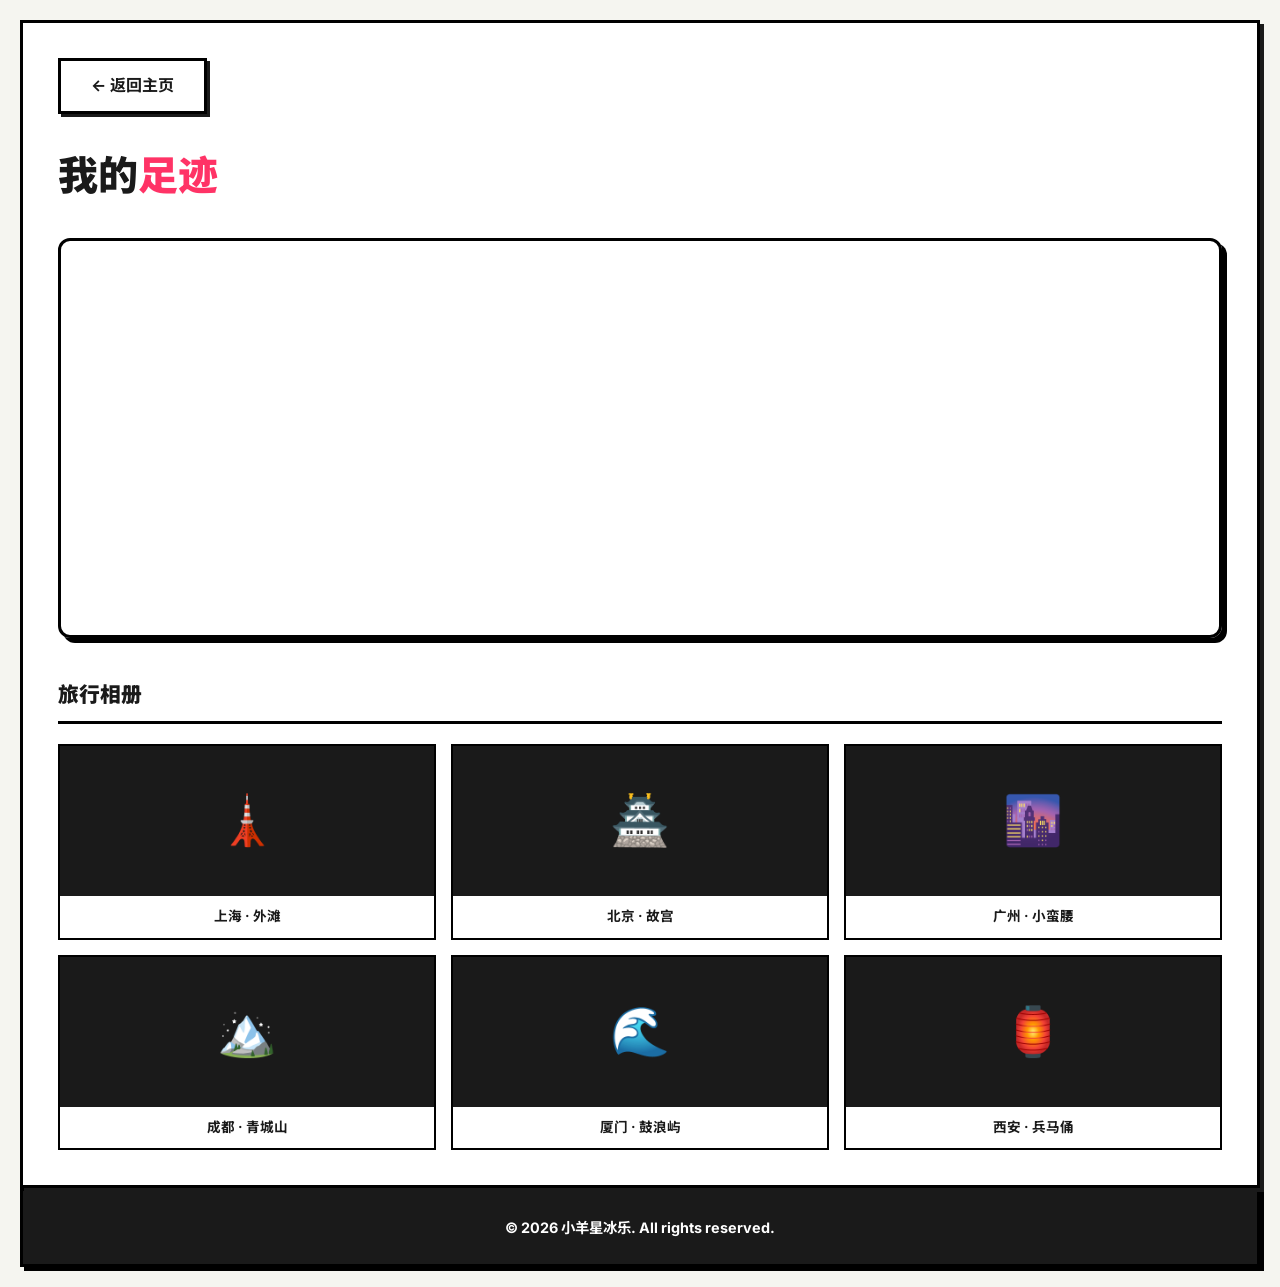
==== footprints.html @ 20132155 "Initial commit: 小羊星冰乐个人网站" ====
<!DOCTYPE html>
<html lang="zh-CN">
<head>
    <meta charset="UTF-8">
    <meta name="viewport" content="width=device-width, initial-scale=1.0">
    <title>我的足迹 - 小羊星冰乐</title>
    <link rel="preconnect" href="https://fonts.googleapis.com">
    <link rel="preconnect" href="https://fonts.gstatic.com" crossorigin>
    <link href="https://fonts.googleapis.com/css2?family=Inter:wght@400;700;900&family=Noto+Sans+SC:wght@400;700;900&display=swap" rel="stylesheet">
    <link rel="stylesheet" href="css/style.css">
</head>
<body>
    <div class="container">
        <div class="card footprints-card">
            <div class="back-link">
                <a href="index.html" class="btn btn-secondary">← 返回主页</a>
            </div>
            
            <h1 class="page-title">我的<span class="highlight">足迹</span></h1>
            
            <div class="map-container">
                <div style="border:3px solid #000; border-radius:12px; overflow:hidden; box-shadow:5px 5px 0 #000; height:400px; width:100%;">
                  <div id="amap-container" style="width:100%; height:100%;"></div>
                </div>
            </div>
            
            <script src="https://webapi.amap.com/maps?v=1.4.15&key=f1387d7959d15c09ace98d64531e30fb"></script>
            <script>
            var map = new AMap.Map('amap-container', {
              zoom: 4,
              center: [116.397428, 39.90923],
              mapStyle: 'amap://styles/lightblue',
              viewMode: '3D'
            });

            var starMarkers = [
              { lng: 116.4074, lat: 39.9042, city: "北京" },
              { lng: 113.2644, lat: 23.1291, city: "广州" },
              { lng: 118.7969, lat: 32.0603, city: "南京" },
              { lng: 117.2830, lat: 31.8612, city: "合肥" },
              { lng: 116.8344, lat: 32.9370, city: "淮南" }
            ];

            starMarkers.forEach(function(point) {
              var starIcon = new AMap.Icon({
                size: new AMap.Size(32, 32),
                image: 'https://cdn-icons-png.flaticon.com/512/1828/1828884.png',
                imageSize: new AMap.Size(32, 32)
              });

              var marker = new AMap.Marker({
                position: new AMap.LngLat(point.lng, point.lat),
                icon: starIcon,
                offset: new AMap.Pixel(-16, -16)
              });

              marker.setMap(map);
              marker.on('click', function() {
                var infoWindow = new AMap.InfoWindow({
                  content: `<h4 style="color:#333; margin:0;">${point.city}</h4>`,
                  offset: new AMap.Pixel(0, -30)
                });
                infoWindow.open(map, marker.getPosition());
              });
            });
            </script>
            
            <div class="photos-grid">
                <h3 class="section-title">旅行相册</h3>
                <div class="photos-container">
                    <div class="photo-item">
                        <div class="photo-placeholder">🗼</div>
                        <p class="photo-caption">上海 · 外滩</p>
                    </div>
                    <div class="photo-item">
                        <div class="photo-placeholder">🏯</div>
                        <p class="photo-caption">北京 · 故宫</p>
                    </div>
                    <div class="photo-item">
                        <div class="photo-placeholder">🌆</div>
                        <p class="photo-caption">广州 · 小蛮腰</p>
                    </div>
                    <div class="photo-item">
                        <div class="photo-placeholder">🏔️</div>
                        <p class="photo-caption">成都 · 青城山</p>
                    </div>
                    <div class="photo-item">
                        <div class="photo-placeholder">🌊</div>
                        <p class="photo-caption">厦门 · 鼓浪屿</p>
                    </div>
                    <div class="photo-item">
                        <div class="photo-placeholder">🏮</div>
                        <p class="photo-caption">西安 · 兵马俑</p>
                    </div>
                </div>
            </div>
        </div>
        
        <footer class="footer">
            <p>&copy; 2026 小羊星冰乐. All rights reserved.</p>
        </footer>
    </div>

    <script src="js/main.js"></script>
</body>
</html>
---- css/style.css ----
:root {
    --bg-color: #f5f5f0;
    --card-bg: #ffffff;
    --text-primary: #1a1a1a;
    --text-secondary: #333333;
    --border-color: #000000;
    --border-width: 3px;
    --shadow-offset: 4px;
    --pink: #FF3366;
    --blue: #0066FF;
    --yellow: #FFCC00;
    --green: #00CC66;
    --font-main: 'Inter', 'Noto Sans SC', sans-serif;
}

* {
    margin: 0;
    padding: 0;
    box-sizing: border-box;
}

body {
    font-family: var(--font-main);
    background-color: var(--bg-color);
    color: var(--text-primary);
    line-height: 1.6;
    min-height: 100vh;
}

.container {
    max-width: 1400px;
    margin: 0 auto;
    padding: 20px;
}

.header {
    background: var(--card-bg);
    border: var(--border-width) solid var(--border-color);
    box-shadow: var(--shadow-offset) var(--shadow-offset) 0 var(--text-primary);
    padding: 30px;
    margin-bottom: 30px;
    text-align: center;
}

.site-title {
    font-size: 3.5rem;
    font-weight: 900;
    letter-spacing: -2px;
    text-transform: uppercase;
}

.site-title .highlight {
    color: var(--pink);
}

.site-subtitle {
    font-size: 1.2rem;
    font-weight: 700;
    letter-spacing: 4px;
    color: var(--text-secondary);
    margin-top: 5px;
}

.main-grid {
    display: grid;
    grid-template-columns: 280px 1fr 280px;
    gap: 25px;
    margin-bottom: 30px;
}

.card {
    background: var(--card-bg);
    border: var(--border-width) solid var(--border-color);
    box-shadow: var(--shadow-offset) var(--shadow-offset) 0 var(--text-primary);
    padding: 25px;
    transition: transform 0.15s ease, box-shadow 0.15s ease;
}

.card:hover {
    transform: translate(-2px, -2px);
    box-shadow: 6px 6px 0 var(--text-primary);
}

.section-title {
    font-size: 1.3rem;
    font-weight: 900;
    text-transform: uppercase;
    margin-bottom: 20px;
    padding-bottom: 10px;
    border-bottom: var(--border-width) solid var(--border-color);
}

.profile-card {
    text-align: center;
}

.avatar-container {
    margin-bottom: 20px;
}

.avatar {
    width: 120px;
    height: 120px;
    margin: 0 auto;
    border: var(--border-width) solid var(--border-color);
    background: var(--card-bg);
    overflow: hidden;
}

.avatar-svg {
    width: 100%;
    height: 100%;
}

.avatar-img {
    width: 100%;
    height: 100%;
    object-fit: cover;
}

.profile-name {
    font-size: 1.4rem;
    font-weight: 900;
    text-transform: uppercase;
    margin-bottom: 15px;
}

.tags {
    display: flex;
    flex-wrap: wrap;
    gap: 8px;
    justify-content: center;
    margin-bottom: 20px;
}

.tag {
    padding: 5px 12px;
    font-size: 0.75rem;
    font-weight: 700;
    text-transform: uppercase;
    border: 2px solid var(--border-color);
}

.tag-pink {
    background: var(--pink);
    color: #ffffff;
}

.tag-blue {
    background: var(--blue);
    color: #ffffff;
}

.tag-yellow {
    background: var(--yellow);
    color: var(--text-primary);
}

.profile-bio {
    font-size: 0.9rem;
    color: var(--text-secondary);
    margin-bottom: 15px;
    line-height: 1.7;
    text-align: center;
}

.bio-name {
    font-size: 1.1rem;
    font-weight: 900;
    text-transform: uppercase;
    letter-spacing: 2px;
    color: var(--text-primary);
}

.typewriter-box {
    border: 2px solid var(--border-color);
    background: rgba(255, 255, 255, 0.3);
    padding: 15px 18px;
    margin-bottom: 15px;
    box-shadow: inset 0 0 0 1px rgba(0, 0, 0, 0.1);
}

.typewriter-line {
    display: flex;
    align-items: center;
    font-size: 0.9rem;
    font-weight: 700;
    min-height: 24px;
}

.typewriter-line:first-child {
    margin-bottom: 8px;
}

.typing-highlight {
    background: var(--yellow);
    color: var(--text-primary);
    padding: 2px 8px;
}

.typing-text {
    color: var(--text-primary);
    overflow: hidden;
    white-space: nowrap;
}

.typing-cursor {
    display: inline-block;
    width: 12px;
    height: 18px;
    background: var(--pink);
    margin-left: 4px;
    animation: blink 0.8s step-end infinite;
}

@keyframes blink {
    0%, 100% { opacity: 1; }
    50% { opacity: 0; }
}

.contact-links {
    display: flex;
    flex-direction: column;
    gap: 10px;
    margin-bottom: 20px;
}

.contact-link {
    display: flex;
    align-items: center;
    gap: 10px;
    padding: 10px 15px;
    background: var(--card-bg);
    border: 2px solid var(--border-color);
    text-decoration: none;
    color: var(--text-primary);
    font-weight: 700;
    font-size: 0.85rem;
    transition: all 0.15s ease;
}

.contact-link:hover {
    background: var(--text-primary);
    color: #ffffff;
    transform: translate(-2px, -2px);
    box-shadow: 3px 3px 0 var(--text-primary);
}

.contact-link:hover .contact-icon {
    background: var(--yellow);
    color: var(--text-primary);
}

.highlight-text {
    font-weight: 700;
    padding: 2px 6px;
    background: var(--yellow);
    color: var(--text-primary);
}

.btn {
    display: inline-block;
    padding: 12px 30px;
    font-size: 1rem;
    font-weight: 700;
    text-transform: uppercase;
    text-decoration: none;
    border: var(--border-width) solid var(--border-color);
    cursor: pointer;
    transition: all 0.15s ease;
}

.btn-primary {
    background: var(--pink);
    color: #ffffff;
    box-shadow: 3px 3px 0 var(--text-primary);
}

.btn-primary:hover {
    background: var(--text-primary);
    transform: translate(-2px, -2px);
    box-shadow: 5px 5px 0 var(--text-primary);
}

.intro-card {
    margin-bottom: 25px;
    padding: 35px;
}

.intro-greeting {
    font-size: 1.8rem;
    font-weight: 700;
    margin-bottom: 10px;
    color: var(--text-primary);
}

.intro-name {
    font-size: 3rem;
    font-weight: 900;
    background: linear-gradient(135deg, var(--blue), #9966FF);
    -webkit-background-clip: text;
    -webkit-text-fill-color: transparent;
    background-clip: text;
    display: block;
    margin-top: 5px;
}

.intro-title {
    font-size: 1.1rem;
    font-weight: 700;
    margin-bottom: 20px;
    color: var(--text-secondary);
    padding: 8px 12px;
    background: rgba(0, 102, 255, 0.1);
    display: inline-block;
    border: 2px solid var(--blue);
}

.intro-typewriter {
    display: flex;
    align-items: center;
    font-size: 1.1rem;
    font-weight: 700;
    margin-bottom: 20px;
    min-height: 32px;
}

.intro-highlight {
    background: var(--yellow);
    color: var(--text-primary);
    padding: 4px 10px;
    margin-right: 4px;
}

.intro-typing-text {
    color: var(--text-primary);
}

.footprints-link-card {
    margin-bottom: 25px;
}

.footprints-preview {
    margin-bottom: 20px;
}

.mini-map {
    width: 100%;
    margin-bottom: 15px;
}

.mini-map-svg {
    width: 100%;
    height: auto;
}

.footprints-desc {
    font-size: 0.9rem;
    color: var(--text-secondary);
    margin-bottom: 15px;
}

.footprints-card {
    padding: 35px;
}

.page-title {
    font-size: 2.5rem;
    font-weight: 900;
    text-transform: uppercase;
    margin-bottom: 30px;
}

.page-title .highlight {
    color: var(--pink);
}

.map-container {
    position: relative;
    margin-bottom: 40px;
}

.china-map-dark {
    padding: 15px;
    margin-bottom: 20px;
}

.map-svg-dark {
    width: 100%;
    height: auto;
    border-radius: 20px;
}

.map-star {
    cursor: pointer;
    transition: transform 0.2s ease;
}

.map-star:hover {
    transform: scale(1.3);
}

.map-marker {
    cursor: pointer;
}

.city-panel {
    background: var(--card-bg);
    border: var(--border-width) solid var(--border-color);
    box-shadow: var(--shadow-offset) var(--shadow-offset) 0 var(--text-primary);
    padding: 20px;
    margin-top: 20px;
}

.city-header {
    display: flex;
    justify-content: space-between;
    align-items: center;
    margin-bottom: 15px;
    padding-bottom: 10px;
    border-bottom: 2px solid var(--border-color);
}

.city-header h3 {
    font-size: 1.2rem;
    font-weight: 900;
    text-transform: uppercase;
}

.close-btn {
    width: 30px;
    height: 30px;
    background: var(--pink);
    color: #ffffff;
    border: 2px solid var(--border-color);
    font-size: 1.2rem;
    cursor: pointer;
    display: flex;
    align-items: center;
    justify-content: center;
    transition: all 0.15s ease;
}

.close-btn:hover {
    background: var(--text-primary);
    transform: translate(-2px, -2px);
}

.city-content {
    font-size: 1rem;
    color: var(--text-secondary);
}

.photos-grid {
    margin-top: 30px;
}

.photos-container {
    display: grid;
    grid-template-columns: repeat(3, 1fr);
    gap: 15px;
}

.photo-item {
    border: 2px solid var(--border-color);
    background: var(--card-bg);
    overflow: hidden;
    transition: all 0.15s ease;
}

.photo-item:hover {
    transform: translate(-3px, -3px);
    box-shadow: 6px 6px 0 var(--text-primary);
}

.photo-placeholder {
    height: 150px;
    display: flex;
    align-items: center;
    justify-content: center;
    font-size: 3rem;
    background: var(--text-primary);
}

.photo-caption {
    padding: 10px;
    font-size: 0.85rem;
    font-weight: 700;
    text-align: center;
}

.intro-motto {
    font-size: 1rem;
    line-height: 1.8;
    color: var(--text-secondary);
}

.intro-text {
    font-size: 1rem;
    line-height: 1.8;
    margin-bottom: 15px;
}

.intro-text:last-child {
    margin-bottom: 0;
}

.projects-card .section-title {
    margin-bottom: 25px;
}

.project-grid {
    display: grid;
    grid-template-columns: repeat(2, 1fr);
    gap: 20px;
}

.project-item {
    border: var(--border-width) solid var(--border-color);
    background: var(--card-bg);
    transition: transform 0.15s ease, box-shadow 0.15s ease;
}

.project-item:hover {
    transform: translate(-3px, -3px);
    box-shadow: 6px 6px 0 var(--text-primary);
}

.project-image {
    height: 120px;
    background: var(--text-primary);
    display: flex;
    align-items: center;
    justify-content: center;
    border-bottom: var(--border-width) solid var(--border-color);
}

.project-placeholder {
    font-size: 2rem;
    font-weight: 900;
    color: #ffffff;
}

.project-title {
    font-size: 1rem;
    font-weight: 700;
    padding: 15px 15px 5px;
}

.project-desc {
    font-size: 0.85rem;
    color: var(--text-secondary);
    padding: 5px 15px 15px;
}

.stats-card {
    margin-bottom: 25px;
}

.stat-item {
    display: flex;
    align-items: baseline;
    gap: 10px;
    margin-bottom: 20px;
    padding: 15px;
    background: var(--text-primary);
    border: var(--border-width) solid var(--border-color);
}

.stat-item:last-child {
    margin-bottom: 0;
}

.stat-number {
    font-size: 2.5rem;
    font-weight: 900;
    color: var(--yellow);
}

.stat-label {
    font-size: 0.85rem;
    font-weight: 700;
    color: #ffffff;
    text-transform: uppercase;
}

.skills-card {
    margin-bottom: 25px;
}

.skills-grid {
    display: flex;
    flex-wrap: wrap;
    gap: 10px;
}

.skill-item {
    padding: 8px 15px;
    font-size: 0.85rem;
    font-weight: 700;
    background: var(--card-bg);
    border: 2px solid var(--border-color);
    transition: all 0.15s ease;
    cursor: default;
}

.skill-item:hover {
    background: var(--blue);
    color: #ffffff;
    transform: translate(-2px, -2px);
    box-shadow: 3px 3px 0 var(--text-primary);
}

.contact-card {
    margin-bottom: 25px;
}

.contact-list {
    display: flex;
    flex-direction: column;
    gap: 12px;
}

.contact-item {
    display: flex;
    align-items: center;
    gap: 12px;
    padding: 12px 15px;
    background: var(--card-bg);
    border: 2px solid var(--border-color);
    text-decoration: none;
    color: var(--text-primary);
    font-weight: 700;
    font-size: 0.9rem;
    transition: all 0.15s ease;
}

.contact-item:hover {
    background: var(--text-primary);
    color: #ffffff;
    transform: translate(-2px, -2px);
    box-shadow: 3px 3px 0 var(--text-primary);
}

.contact-icon {
    width: 35px;
    height: 35px;
    display: flex;
    align-items: center;
    justify-content: center;
    background: var(--pink);
    color: #ffffff;
    font-weight: 900;
    font-size: 0.75rem;
    border: 2px solid var(--border-color);
}

.contact-item:hover .contact-icon {
    background: var(--yellow);
    color: var(--text-primary);
}

.footer {
    background: var(--text-primary);
    color: #ffffff;
    text-align: center;
    padding: 25px;
    border: var(--border-width) solid var(--border-color);
    box-shadow: var(--shadow-offset) var(--shadow-offset) 0 var(--border-color);
}

.footer p {
    font-weight: 700;
    font-size: 0.9rem;
}

.contact-page {
    max-width: 600px;
    padding: 40px 20px;
}

.contact-form-card {
    padding: 40px;
}

.back-link {
    margin-bottom: 30px;
}

.btn-secondary {
    background: var(--card-bg);
    color: var(--text-primary);
    box-shadow: 3px 3px 0 var(--text-primary);
}

.btn-secondary:hover {
    background: var(--text-secondary);
    color: #ffffff;
    transform: translate(-2px, -2px);
    box-shadow: 5px 5px 0 var(--text-primary);
}

.btn-full {
    width: 100%;
    margin-top: 20px;
}

.contact-title {
    font-size: 2.5rem;
    font-weight: 900;
    text-transform: uppercase;
    margin-bottom: 20px;
}

.contact-title .highlight {
    color: var(--pink);
}

.contact-intro {
    font-size: 1.1rem;
    line-height: 1.8;
    margin-bottom: 30px;
    color: var(--text-secondary);
}

.contact-form {
    display: flex;
    flex-direction: column;
    gap: 20px;
}

.form-group {
    display: flex;
    flex-direction: column;
    gap: 8px;
}

.form-group label {
    font-weight: 700;
    font-size: 0.9rem;
    text-transform: uppercase;
}

.form-group input,
.form-group textarea {
    padding: 15px;
    border: var(--border-width) solid var(--border-color);
    background: var(--card-bg);
    font-family: var(--font-main);
    font-size: 1rem;
    transition: all 0.15s ease;
}

.form-group input:focus,
.form-group textarea:focus {
    outline: none;
    box-shadow: 3px 3px 0 var(--text-primary);
    transform: translate(-2px, -2px);
}

.contact-info {
    margin-top: 30px;
    padding-top: 30px;
    border-top: var(--border-width) solid var(--border-color);
}

.info-list {
    display: flex;
    flex-direction: column;
    gap: 15px;
}

.info-item {
    display: flex;
    align-items: center;
    gap: 12px;
    font-weight: 700;
}

.info-item a {
    color: var(--text-primary);
    text-decoration: none;
    border-bottom: 2px solid var(--pink);
}

.blog-links {
    display: flex;
    flex-direction: column;
    gap: 12px;
}

.blog-link-item {
    display: flex;
    align-items: center;
    gap: 12px;
    padding: 12px 15px;
    background: var(--card-bg);
    border: 2px solid var(--border-color);
    text-decoration: none;
    color: var(--text-primary);
    font-weight: 700;
    font-size: 0.9rem;
    transition: all 0.15s ease;
    box-shadow: 3px 3px 0 var(--text-primary);
}

.blog-link-item:hover {
    transform: translate(-2px, -2px);
    box-shadow: 5px 5px 0 var(--text-primary);
    background: var(--text-primary);
    color: #ffffff;
}

.blog-link-icon {
    font-size: 1.3rem;
}

.info-item a:hover {
    color: var(--pink);
}

.info-icon {
    width: 35px;
    height: 35px;
    display: flex;
    align-items: center;
    justify-content: center;
    background: var(--pink);
    color: #ffffff;
    font-weight: 900;
    font-size: 0.75rem;
    border: 2px solid var(--border-color);
}

@media (max-width: 768px) {
    .main-grid {
        grid-template-columns: 250px 1fr 250px;
        gap: 20px;
    }
}

@media (max-width: 992px) {
    .main-grid {
        grid-template-columns: 1fr 1fr;
    }

    .left-column {
        grid-column: 1 / -1;
    }

    .profile-card {
        max-width: 400px;
        margin: 0 auto;
    }
}

@media (max-width: 768px) {
    .container {
        padding: 15px;
    }

    .site-title {
        font-size: 2.5rem;
    }

    .main-grid {
        grid-template-columns: 1fr;
        gap: 20px;
    }

    .profile-card {
        max-width: 100%;
    }

    .project-grid {
        grid-template-columns: 1fr;
    }

    .header {
        padding: 20px;
    }
}

@media (max-width: 480px) {
    .site-title {
        font-size: 2rem;
    }

    .site-subtitle {
        font-size: 0.9rem;
        letter-spacing: 2px;
    }

    .stat-number {
        font-size: 2rem;
    }
}
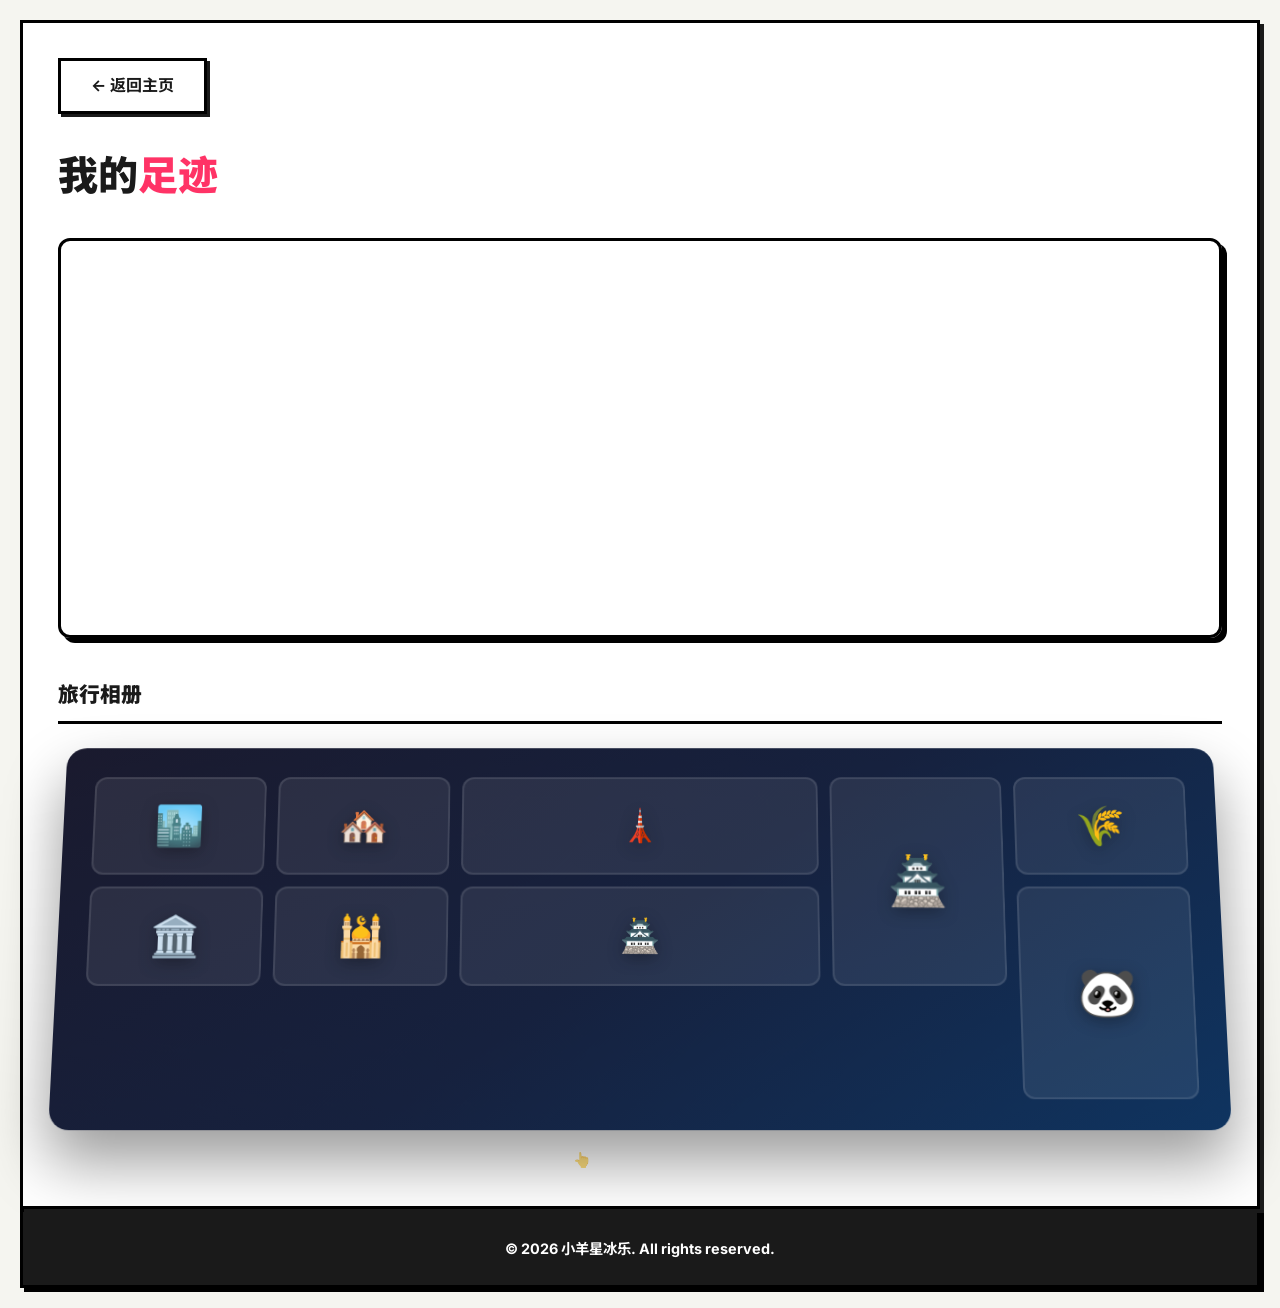
==== commit c2f9d8e2: "更新项目展示模块：添加滚动堆叠动画、项目图片" ====
--- a/footprints.html
+++ b/footprints.html
@@ -34,11 +34,13 @@
             });
 
             var starMarkers = [
-              { lng: 116.4074, lat: 39.9042, city: "北京" },
-              { lng: 113.2644, lat: 23.1291, city: "广州" },
-              { lng: 118.7969, lat: 32.0603, city: "南京" },
-              { lng: 117.2830, lat: 31.8612, city: "合肥" },
-              { lng: 116.8344, lat: 32.9370, city: "淮南" }
+                { lng: 117.2830, lat: 31.8612, city: "合肥" },
+                { lng: 116.8344, lat: 32.9370, city: "淮南" },
+                { lng: 115.8155, lat: 32.8015, city: "阜阳" },
+                { lng: 121.4737, lat: 31.2304, city: "上海" },
+                { lng: 120.1936, lat: 30.2741, city: "浙江" },
+                { lng: 118.7969, lat: 32.0603, city: "南京" },
+                { lng: 108.9480, lat: 34.2619, city: "陕西" }
             ];
 
             starMarkers.forEach(function(point) {
@@ -65,32 +67,123 @@
             });
             </script>
             
-            <div class="photos-grid">
+            <div class="gallery-wall">
                 <h3 class="section-title">旅行相册</h3>
-                <div class="photos-container">
-                    <div class="photo-item">
-                        <div class="photo-placeholder">🗼</div>
-                        <p class="photo-caption">上海 · 外滩</p>
+                <div class="perspective-container">
+                    <div class="gallery-grid">
+                        <div class="gallery-card" data-city="合肥" data-label="安徽 · 省会" data-emoji="🏙️">
+                            <div class="card-inner">
+                                <div class="card-face card-front">
+                                    <span class="emoji-icon">🏙️</span>
+                                </div>
+                                <div class="card-face card-back">
+                                    <span class="card-city">合肥</span>
+                                    <span class="card-label">安徽 · 省会</span>
+                                </div>
+                            </div>
+                        </div>
+                        <div class="gallery-card small" data-city="淮南" data-label="安理校园" data-emoji="🏘️">
+                            <div class="card-inner">
+                                <div class="card-face card-front">
+                                    <span class="emoji-icon">🏘️</span>
+                                </div>
+                                <div class="card-face card-back">
+                                    <span class="card-city">淮南</span>
+                                    <span class="card-label">安理校园</span>
+                                </div>
+                            </div>
+                        </div>
+                        <div class="gallery-card wide" data-city="上海" data-label="外滩夜景" data-emoji="🗼">
+                            <div class="card-inner">
+                                <div class="card-face card-front">
+                                    <span class="emoji-icon">🗼</span>
+                                </div>
+                                <div class="card-face card-back">
+                                    <span class="card-city">上海</span>
+                                    <span class="card-label">外滩夜景</span>
+                                </div>
+                            </div>
+                        </div>
+                        <div class="gallery-card tall" data-city="杭州" data-label="西湖美景" data-emoji="🏯">
+                            <div class="card-inner">
+                                <div class="card-face card-front">
+                                    <span class="emoji-icon">🏯</span>
+                                </div>
+                                <div class="card-face card-back">
+                                    <span class="card-city">杭州</span>
+                                    <span class="card-label">西湖美景</span>
+                                </div>
+                            </div>
+                        </div>
+                        <div class="gallery-card" data-city="阜阳" data-label="安徽 · 故乡" data-emoji="🌾">
+                            <div class="card-inner">
+                                <div class="card-face card-front">
+                                    <span class="emoji-icon">🌾</span>
+                                </div>
+                                <div class="card-face card-back">
+                                    <span class="card-city">阜阳</span>
+                                    <span class="card-label">安徽 · 故乡</span>
+                                </div>
+                            </div>
+                        </div>
+                        <div class="gallery-card small" data-city="南京" data-label="中山陵园" data-emoji="🏛️">
+                            <div class="card-inner">
+                                <div class="card-face card-front">
+                                    <span class="emoji-icon">🏛️</span>
+                                </div>
+                                <div class="card-face card-back">
+                                    <span class="card-city">南京</span>
+                                    <span class="card-label">中山陵园</span>
+                                </div>
+                            </div>
+                        </div>
+                        <div class="gallery-card" data-city="西安" data-label="兵马俑" data-emoji="🕌">
+                            <div class="card-inner">
+                                <div class="card-face card-front">
+                                    <span class="emoji-icon">🕌</span>
+                                </div>
+                                <div class="card-face card-back">
+                                    <span class="card-city">西安</span>
+                                    <span class="card-label">兵马俑</span>
+                                </div>
+                            </div>
+                        </div>
+                        <div class="gallery-card wide" data-city="北京" data-label="故宫" data-emoji="🏯">
+                            <div class="card-inner">
+                                <div class="card-face card-front">
+                                    <span class="emoji-icon">🏯</span>
+                                </div>
+                                <div class="card-face card-back">
+                                    <span class="card-city">北京</span>
+                                    <span class="card-label">故宫</span>
+                                </div>
+                            </div>
+                        </div>
+                        <div class="gallery-card tall" data-city="成都" data-label="大熊猫基地" data-emoji="🐼">
+                            <div class="card-inner">
+                                <div class="card-face card-front">
+                                    <span class="emoji-icon">🐼</span>
+                                </div>
+                                <div class="card-face card-back">
+                                    <span class="card-city">成都</span>
+                                    <span class="card-label">大熊猫基地</span>
+                                </div>
+                            </div>
+                        </div>
                     </div>
-                    <div class="photo-item">
-                        <div class="photo-placeholder">🏯</div>
-                        <p class="photo-caption">北京 · 故宫</p>
+                    <div class="gallery-hint">
+                        <span>👆 点击图片查看详情</span>
                     </div>
-                    <div class="photo-item">
-                        <div class="photo-placeholder">🌆</div>
-                        <p class="photo-caption">广州 · 小蛮腰</p>
-                    </div>
-                    <div class="photo-item">
-                        <div class="photo-placeholder">🏔️</div>
-                        <p class="photo-caption">成都 · 青城山</p>
-                    </div>
-                    <div class="photo-item">
-                        <div class="photo-placeholder">🌊</div>
-                        <p class="photo-caption">厦门 · 鼓浪屿</p>
-                    </div>
-                    <div class="photo-item">
-                        <div class="photo-placeholder">🏮</div>
-                        <p class="photo-caption">西安 · 兵马俑</p>
+                </div>
+                
+                <div class="modal-overlay" id="modal">
+                    <div class="modal-content">
+                        <span class="modal-close">&times;</span>
+                        <div class="modal-emoji"></div>
+                        <div class="modal-info">
+                            <h2 class="modal-city"></h2>
+                            <p class="modal-label"></p>
+                        </div>
                     </div>
                 </div>
             </div>
--- a/css/style.css
+++ b/css/style.css
@@ -213,9 +213,217 @@
     animation: blink 0.8s step-end infinite;
 }
 
+.social-links {
+    margin-bottom: 20px;
+}
+
+.social-list {
+    display: flex;
+    justify-content: center;
+    align-items: center;
+    list-style: none;
+    padding: 0;
+    margin: 0;
+}
+
+.social-list .icon-content {
+    margin: 0 5px;
+    position: relative;
+    padding: 0.25rem;
+}
+
+.social-list .icon-content .tooltip {
+    position: absolute;
+    bottom: 100%;
+    left: 50%;
+    transform: translateX(-50%) translateY(10px);
+    color: #fff;
+    padding: 6px 10px;
+    border-radius: 5px;
+    opacity: 0;
+    visibility: hidden;
+    font-size: 12px;
+    transition: all 0.3s ease;
+    white-space: nowrap;
+    z-index: 100;
+}
+
+.social-list .icon-content:hover .tooltip {
+    opacity: 1;
+    visibility: visible;
+    transform: translateX(-50%) translateY(0);
+}
+
+.social-list .icon-content a {
+    position: relative;
+    overflow: hidden;
+    display: flex;
+    justify-content: center;
+    align-items: center;
+    width: 50px;
+    height: 50px;
+    border-radius: 50%;
+    color: #4d4d4d;
+    background-color: #fff;
+    transition: all 0.3s ease-in-out;
+}
+
+.social-list .icon-content a:hover {
+    box-shadow: 3px 2px 45px 0px rgb(0 0 0 / 12%);
+}
+
+.social-list .icon-content a svg {
+    position: relative;
+    z-index: 1;
+    width: 30px;
+    height: 30px;
+}
+
+.social-list .icon-content a:hover {
+    color: white;
+}
+
+.social-list .icon-content a .filled {
+    position: absolute;
+    top: auto;
+    bottom: 0;
+    left: 0;
+    width: 100%;
+    height: 0;
+    background-color: #000;
+    transition: all 0.3s ease-in-out;
+}
+
+.social-list .icon-content a:hover .filled {
+    height: 100%;
+}
+
+.social-list .icon-content a[data-social="email"] .filled,
+.social-list .icon-content a[data-social="email"] ~ .tooltip {
+    background-color: #0066FF;
+}
+
+.social-list .icon-content a[data-social="linkedin"] .filled,
+.social-list .icon-content a[data-social="linkedin"] ~ .tooltip {
+    background-color: #0274b3;
+}
+
+.social-list .icon-content a[data-social="github"] .filled,
+.social-list .icon-content a[data-social="github"] ~ .tooltip {
+    background-color: #24262a;
+}
+
+.social-list .icon-content a[data-social="blog"] .filled,
+.social-list .icon-content a[data-social="blog"] ~ .tooltip {
+    background-color: #FF3366;
+}
+
 @keyframes blink {
     0%, 100% { opacity: 1; }
     50% { opacity: 0; }
+}
+
+@keyframes blink-cursor {
+    0%, 50% { opacity: 1; }
+    51%, 100% { opacity: 0; }
+}
+
+.typing-container {
+    padding: 20px 0;
+}
+
+.typing-block {
+    position: relative;
+    min-height: 120px;
+}
+
+.typing-line {
+    font-weight: 700;
+    margin-bottom: 20px;
+    min-height: 2em;
+    line-height: 1.6;
+}
+
+.typing-line:last-child {
+    margin-bottom: 0;
+}
+
+.typing-line .highlight {
+    background: var(--yellow);
+    color: var(--text-primary);
+    padding: 4px 8px;
+    margin: 0 2px;
+}
+
+.typing-line .gradient-text {
+    background: linear-gradient(135deg, var(--blue), #9966FF);
+    -webkit-background-clip: text;
+    -webkit-text-fill-color: transparent;
+    background-clip: text;
+    font-weight: 900;
+}
+
+.shiny-text {
+    display: inline-block;
+    font-weight: 900;
+    background-image: linear-gradient(120deg, #888888 0%, #888888 35%, #ffffff 50%, #888888 65%, #888888 100%);
+    background-size: 200% auto;
+    -webkit-background-clip: text;
+    background-clip: text;
+    -webkit-text-fill-color: transparent;
+    animation: shiny-move 2s linear infinite;
+}
+
+@keyframes shiny-move {
+    0% {
+        background-position: 200% center;
+    }
+    50% {
+        background-position: -50% center;
+    }
+    100% {
+        background-position: 200% center;
+    }
+}
+
+.line-1 {
+    font-size: 1.5rem;
+    color: var(--text-primary);
+}
+
+.line-2 {
+    font-size: 3.5rem;
+    font-weight: 900;
+    color: var(--text-primary);
+    margin-top: 10px;
+}
+
+.line-3 {
+    font-size: 1.1rem;
+    color: var(--text-secondary);
+    margin-top: 15px;
+}
+
+.line-4 {
+    font-size: 1rem;
+    color: var(--text-secondary);
+    font-weight: 400;
+    margin-top: 15px;
+}
+
+.typing-cursor {
+    position: absolute;
+    display: inline-block;
+    font-weight: 700;
+    color: var(--pink);
+    animation: blink-cursor 0.5s step-end infinite;
+    font-size: inherit;
+    line-height: inherit;
+}
+
+@keyframes blink-cursor {
+    0%, 50% { opacity: 1; }
+    51%, 100% { opacity: 0; }
 }
 
 .contact-links {
@@ -489,6 +697,191 @@
     text-align: center;
 }
 
+.gallery-wall {
+    margin-top: 40px;
+}
+
+.perspective-container {
+    perspective: 1000px;
+    perspective-origin: center center;
+}
+
+.gallery-grid {
+    display: grid;
+    grid-template-columns: repeat(6, 1fr);
+    grid-auto-rows: 100px;
+    gap: 12px;
+    padding: 30px;
+    background: linear-gradient(145deg, #1a1a2e 0%, #16213e 50%, #0f3460 100%);
+    border-radius: 20px;
+    transform: rotateX(5deg);
+    box-shadow: 0 30px 60px rgba(0, 0, 0, 0.4);
+}
+
+.gallery-card {
+    position: relative;
+    cursor: pointer;
+    transition: all 0.4s cubic-bezier(0.4, 0, 0.2, 1);
+    transform-style: preserve-3d;
+}
+
+.gallery-card:hover {
+    transform: translateZ(30px) scale(1.05);
+    z-index: 10;
+}
+
+.gallery-card.small {
+    grid-column: span 1;
+    grid-row: span 1;
+}
+
+.gallery-card.wide {
+    grid-column: span 2;
+    grid-row: span 1;
+}
+
+.gallery-card.tall {
+    grid-column: span 1;
+    grid-row: span 2;
+}
+
+.card-inner {
+    position: relative;
+    width: 100%;
+    height: 100%;
+    transition: transform 0.6s;
+    transform-style: preserve-3d;
+}
+
+.gallery-card:hover .card-inner {
+    transform: rotateY(180deg);
+}
+
+.card-face {
+    position: absolute;
+    width: 100%;
+    height: 100%;
+    backface-visibility: hidden;
+    border-radius: 12px;
+    display: flex;
+    flex-direction: column;
+    align-items: center;
+    justify-content: center;
+    background: rgba(255, 255, 255, 0.08);
+    border: 2px solid rgba(255, 255, 255, 0.1);
+}
+
+.card-back {
+    transform: rotateY(180deg);
+    background: rgba(255, 255, 255, 0.15);
+    border-color: rgba(255, 255, 255, 0.2);
+}
+
+.emoji-icon {
+    font-size: 2.5rem;
+    filter: drop-shadow(0 4px 8px rgba(0, 0, 0, 0.3));
+}
+
+.gallery-card.wide .emoji-icon {
+    font-size: 2rem;
+}
+
+.gallery-card.tall .emoji-icon {
+    font-size: 3rem;
+}
+
+.card-city {
+    font-size: 1rem;
+    font-weight: 900;
+    color: #fff;
+    text-transform: uppercase;
+    letter-spacing: 2px;
+}
+
+.card-label {
+    font-size: 0.7rem;
+    color: rgba(255, 255, 255, 0.7);
+    margin-top: 5px;
+}
+
+.gallery-hint {
+    text-align: center;
+    margin-top: 20px;
+    color: rgba(255, 255, 255, 0.6);
+    font-size: 0.9rem;
+}
+
+.modal-overlay {
+    display: none;
+    position: fixed;
+    top: 0;
+    left: 0;
+    width: 100%;
+    height: 100%;
+    background: rgba(0, 0, 0, 0.8);
+    backdrop-filter: blur(10px);
+    justify-content: center;
+    align-items: center;
+    z-index: 1000;
+    animation: fadeIn 0.3s ease;
+}
+
+.modal-overlay.active {
+    display: flex;
+}
+
+.modal-content {
+    background: linear-gradient(145deg, #1a1a2e 0%, #16213e 100%);
+    border-radius: 20px;
+    padding: 50px;
+    text-align: center;
+    position: relative;
+    animation: scaleIn 0.3s ease;
+    border: 2px solid rgba(255, 255, 255, 0.2);
+}
+
+.modal-close {
+    position: absolute;
+    top: 15px;
+    right: 20px;
+    font-size: 2rem;
+    color: rgba(255, 255, 255, 0.6);
+    cursor: pointer;
+    transition: color 0.3s;
+}
+
+.modal-close:hover {
+    color: #fff;
+}
+
+.modal-emoji {
+    font-size: 6rem;
+    margin-bottom: 20px;
+}
+
+.modal-city {
+    font-size: 2.5rem;
+    font-weight: 900;
+    color: #fff;
+    text-transform: uppercase;
+    margin-bottom: 10px;
+}
+
+.modal-label {
+    font-size: 1.2rem;
+    color: rgba(255, 255, 255, 0.7);
+}
+
+@keyframes fadeIn {
+    from { opacity: 0; }
+    to { opacity: 1; }
+}
+
+@keyframes scaleIn {
+    from { transform: scale(0.8); opacity: 0; }
+    to { transform: scale(1); opacity: 1; }
+}
+
 .intro-motto {
     font-size: 1rem;
     line-height: 1.8;
@@ -677,6 +1070,87 @@
 .contact-page {
     max-width: 600px;
     padding: 40px 20px;
+}
+
+.scroll-stack-container {
+    position: relative;
+    width: 100%;
+    overflow-y: auto;
+    overflow-x: visible;
+    max-height: 600px;
+    scroll-behavior: smooth;
+}
+
+.scroll-stack-wrapper {
+    padding: 20px 0;
+    min-height: 100%;
+}
+
+.scroll-stack-item {
+    position: relative;
+    width: 100%;
+    margin-bottom: 20px;
+    transform-origin: top center;
+    will-change: transform, filter;
+    backface-visibility: hidden;
+    transform-style: preserve-3d;
+    transition: transform 0.1s ease-out, filter 0.1s ease-out;
+    border: 3px solid #000;
+    background: #ffffff;
+    box-shadow: 4px 4px 0 #000;
+    border-radius: 12px;
+    overflow: hidden;
+}
+
+.scroll-stack-item:hover {
+    transform: translateY(-4px) scale(1.02);
+    box-shadow: 6px 6px 0 #000;
+}
+
+.scroll-stack-end {
+    width: 100%;
+    height: 1px;
+}
+
+.project-link {
+    display: block;
+    text-decoration: none;
+    color: inherit;
+}
+
+.project-image {
+    height: 120px;
+    background: linear-gradient(135deg, var(--blue), var(--pink));
+    display: flex;
+    align-items: center;
+    justify-content: center;
+    overflow: hidden;
+}
+
+.project-img {
+    width: 100%;
+    height: 100%;
+    object-fit: cover;
+}
+
+.project-placeholder {
+    font-size: 2rem;
+    font-weight: 900;
+    color: #ffffff;
+}
+
+.project-title {
+    font-size: 1rem;
+    font-weight: 700;
+    padding: 15px 15px 5px;
+    color: var(--text-primary);
+}
+
+.project-desc {
+    font-size: 0.85rem;
+    color: var(--text-secondary);
+    padding: 5px 15px 15px;
+    line-height: 1.5;
 }
 
 .contact-form-card {
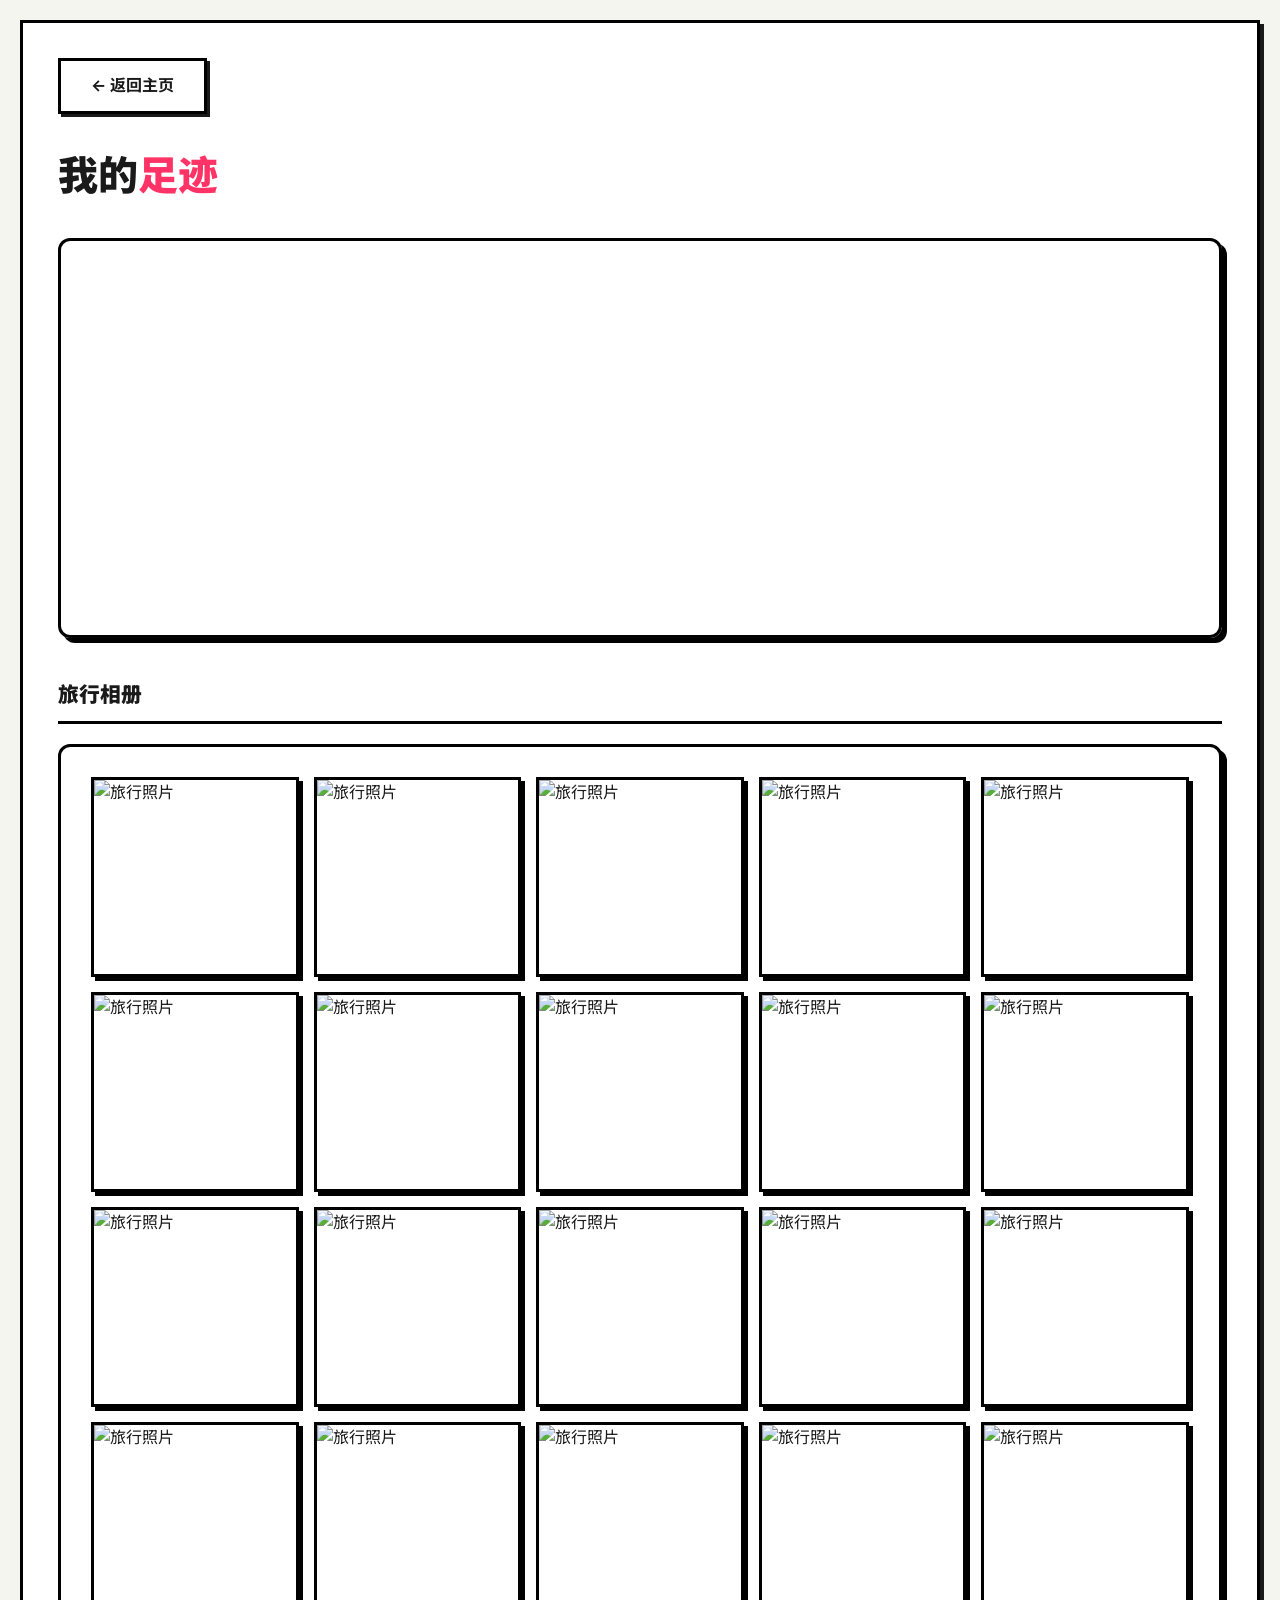
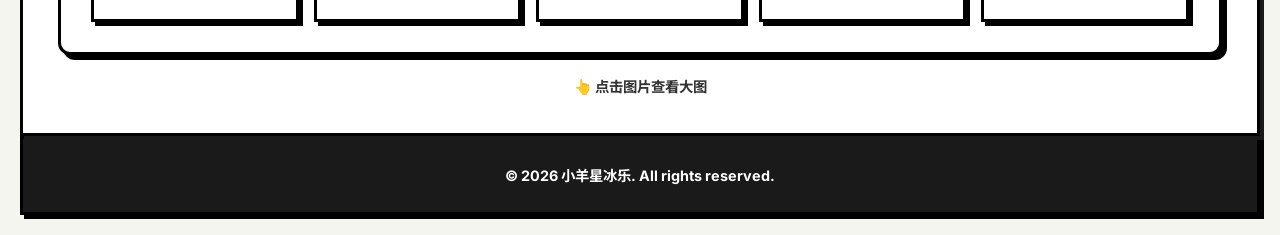
==== commit e879abac: "更新旅行相册：添加照片展示，移除地点分类" ====
--- a/footprints.html
+++ b/footprints.html
@@ -71,119 +71,76 @@
                 <h3 class="section-title">旅行相册</h3>
                 <div class="perspective-container">
                     <div class="gallery-grid">
-                        <div class="gallery-card" data-city="合肥" data-label="安徽 · 省会" data-emoji="🏙️">
-                            <div class="card-inner">
-                                <div class="card-face card-front">
-                                    <span class="emoji-icon">🏙️</span>
-                                </div>
-                                <div class="card-face card-back">
-                                    <span class="card-city">合肥</span>
-                                    <span class="card-label">安徽 · 省会</span>
-                                </div>
-                            </div>
+                        <div class="gallery-card">
+                            <img src="source/picture/27993bc5e0bd6a36a1b0807d60426100.jpg" alt="旅行照片">
                         </div>
-                        <div class="gallery-card small" data-city="淮南" data-label="安理校园" data-emoji="🏘️">
-                            <div class="card-inner">
-                                <div class="card-face card-front">
-                                    <span class="emoji-icon">🏘️</span>
-                                </div>
-                                <div class="card-face card-back">
-                                    <span class="card-city">淮南</span>
-                                    <span class="card-label">安理校园</span>
-                                </div>
-                            </div>
+                        <div class="gallery-card">
+                            <img src="source/picture/3d6588e05f414895265949bf3c00b089.jpg" alt="旅行照片">
                         </div>
-                        <div class="gallery-card wide" data-city="上海" data-label="外滩夜景" data-emoji="🗼">
-                            <div class="card-inner">
-                                <div class="card-face card-front">
-                                    <span class="emoji-icon">🗼</span>
-                                </div>
-                                <div class="card-face card-back">
-                                    <span class="card-city">上海</span>
-                                    <span class="card-label">外滩夜景</span>
-                                </div>
-                            </div>
+                        <div class="gallery-card">
+                            <img src="source/picture/3f4a9ef63b6fcbe3c88ef426fe411e0f.jpg" alt="旅行照片">
                         </div>
-                        <div class="gallery-card tall" data-city="杭州" data-label="西湖美景" data-emoji="🏯">
-                            <div class="card-inner">
-                                <div class="card-face card-front">
-                                    <span class="emoji-icon">🏯</span>
-                                </div>
-                                <div class="card-face card-back">
-                                    <span class="card-city">杭州</span>
-                                    <span class="card-label">西湖美景</span>
-                                </div>
-                            </div>
+                        <div class="gallery-card">
+                            <img src="source/picture/44308c8749c63befdbc2538b5153cb86.jpg" alt="旅行照片">
                         </div>
-                        <div class="gallery-card" data-city="阜阳" data-label="安徽 · 故乡" data-emoji="🌾">
-                            <div class="card-inner">
-                                <div class="card-face card-front">
-                                    <span class="emoji-icon">🌾</span>
-                                </div>
-                                <div class="card-face card-back">
-                                    <span class="card-city">阜阳</span>
-                                    <span class="card-label">安徽 · 故乡</span>
-                                </div>
-                            </div>
+                        <div class="gallery-card">
+                            <img src="source/picture/6ba674fc0cd4cb8295d63e38a4d8f6cf.jpg" alt="旅行照片">
                         </div>
-                        <div class="gallery-card small" data-city="南京" data-label="中山陵园" data-emoji="🏛️">
-                            <div class="card-inner">
-                                <div class="card-face card-front">
-                                    <span class="emoji-icon">🏛️</span>
-                                </div>
-                                <div class="card-face card-back">
-                                    <span class="card-city">南京</span>
-                                    <span class="card-label">中山陵园</span>
-                                </div>
-                            </div>
+                        <div class="gallery-card">
+                            <img src="source/picture/778e78180640617faffcc428d88841c8.jpg" alt="旅行照片">
                         </div>
-                        <div class="gallery-card" data-city="西安" data-label="兵马俑" data-emoji="🕌">
-                            <div class="card-inner">
-                                <div class="card-face card-front">
-                                    <span class="emoji-icon">🕌</span>
-                                </div>
-                                <div class="card-face card-back">
-                                    <span class="card-city">西安</span>
-                                    <span class="card-label">兵马俑</span>
-                                </div>
-                            </div>
+                        <div class="gallery-card">
+                            <img src="source/picture/80833b714e625e6120fd6b62f4af4496.jpg" alt="旅行照片">
                         </div>
-                        <div class="gallery-card wide" data-city="北京" data-label="故宫" data-emoji="🏯">
-                            <div class="card-inner">
-                                <div class="card-face card-front">
-                                    <span class="emoji-icon">🏯</span>
-                                </div>
-                                <div class="card-face card-back">
-                                    <span class="card-city">北京</span>
-                                    <span class="card-label">故宫</span>
-                                </div>
-                            </div>
+                        <div class="gallery-card">
+                            <img src="source/picture/8534093124956c154064ad5d6f665d0b.jpg" alt="旅行照片">
                         </div>
-                        <div class="gallery-card tall" data-city="成都" data-label="大熊猫基地" data-emoji="🐼">
-                            <div class="card-inner">
-                                <div class="card-face card-front">
-                                    <span class="emoji-icon">🐼</span>
-                                </div>
-                                <div class="card-face card-back">
-                                    <span class="card-city">成都</span>
-                                    <span class="card-label">大熊猫基地</span>
-                                </div>
-                            </div>
+                        <div class="gallery-card">
+                            <img src="source/picture/8829a0e8e99ee9d5b8734082ea3dc02d.jpg" alt="旅行照片">
+                        </div>
+                        <div class="gallery-card">
+                            <img src="source/picture/94b3a1301cd965705d8b1324ae539ac0.jpg" alt="旅行照片">
+                        </div>
+                        <div class="gallery-card">
+                            <img src="source/picture/9c70e8e3e8ef52b271165825ae30d5bd.jpg" alt="旅行照片">
+                        </div>
+                        <div class="gallery-card">
+                            <img src="source/picture/beafdbf9cff56bfcedbd54555d0f1b7f.jpg" alt="旅行照片">
+                        </div>
+                        <div class="gallery-card">
+                            <img src="source/picture/cc2cd8a71dcb96abdc1eabd396d172b1.jpg" alt="旅行照片">
+                        </div>
+                        <div class="gallery-card">
+                            <img src="source/picture/d436e4a466f0e536e3f763a0533434e3.jpg" alt="旅行照片">
+                        </div>
+                        <div class="gallery-card">
+                            <img src="source/picture/edf2b1755e429f85185832031cc6e00c.jpg" alt="旅行照片">
+                        </div>
+                        <div class="gallery-card">
+                            <img src="source/picture/f076eaa85e8c4799839b784bd009b4eb.jpg" alt="旅行照片">
+                        </div>
+                        <div class="gallery-card">
+                            <img src="source/picture/f1834ff304e226ce9853f5924151fbf6.jpg" alt="旅行照片">
+                        </div>
+                        <div class="gallery-card">
+                            <img src="source/picture/f4a20ae61b91aa136eda39fc2f03ca02.jpg" alt="旅行照片">
+                        </div>
+                        <div class="gallery-card">
+                            <img src="source/picture/f81ee603845aa9db5dd4ca9a4662f416.jpg" alt="旅行照片">
+                        </div>
+                        <div class="gallery-card">
+                            <img src="source/picture/f95bbeda228b0df3b89ec0f096fcc8ee.jpg" alt="旅行照片">
                         </div>
                     </div>
                     <div class="gallery-hint">
-                        <span>👆 点击图片查看详情</span>
+                        <span>👆 点击图片查看大图</span>
                     </div>
                 </div>
                 
                 <div class="modal-overlay" id="modal">
                     <div class="modal-content">
                         <span class="modal-close">&times;</span>
-                        <div class="modal-emoji"></div>
-                        <div class="modal-info">
-                            <h2 class="modal-city"></h2>
-                            <p class="modal-label"></p>
-                        </div>
+                        <img class="modal-image" id="modalImage" src="" alt="照片">
                     </div>
                 </div>
             </div>
--- a/css/style.css
+++ b/css/style.css
@@ -303,9 +303,9 @@
     background-color: #0066FF;
 }
 
-.social-list .icon-content a[data-social="linkedin"] .filled,
-.social-list .icon-content a[data-social="linkedin"] ~ .tooltip {
-    background-color: #0274b3;
+.social-list .icon-content a[data-social="csdn"] .filled,
+.social-list .icon-content a[data-social="csdn"] ~ .tooltip {
+    background-color: #ff6a00;
 }
 
 .social-list .icon-content a[data-social="github"] .filled,
@@ -708,14 +708,14 @@
 
 .gallery-grid {
     display: grid;
-    grid-template-columns: repeat(6, 1fr);
-    grid-auto-rows: 100px;
-    gap: 12px;
+    grid-template-columns: repeat(5, 1fr);
+    grid-auto-rows: 200px;
+    gap: 15px;
     padding: 30px;
-    background: linear-gradient(145deg, #1a1a2e 0%, #16213e 50%, #0f3460 100%);
-    border-radius: 20px;
-    transform: rotateX(5deg);
-    box-shadow: 0 30px 60px rgba(0, 0, 0, 0.4);
+    background: var(--card-bg);
+    border-radius: 12px;
+    border: 3px solid #000;
+    box-shadow: 5px 5px 0 #000;
 }
 
 .gallery-card {
@@ -723,10 +723,15 @@
     cursor: pointer;
     transition: all 0.4s cubic-bezier(0.4, 0, 0.2, 1);
     transform-style: preserve-3d;
+    border: 3px solid #000;
+    background: #fff;
+    box-shadow: 4px 4px 0 #000;
+    overflow: hidden;
 }
 
 .gallery-card:hover {
-    transform: translateZ(30px) scale(1.05);
+    transform: translate(-4px, -4px);
+    box-shadow: 8px 8px 0 #000;
     z-index: 10;
 }
 
@@ -745,70 +750,20 @@
     grid-row: span 2;
 }
 
-.card-inner {
-    position: relative;
+.gallery-card img {
     width: 100%;
     height: 100%;
-    transition: transform 0.6s;
-    transform-style: preserve-3d;
-}
-
-.gallery-card:hover .card-inner {
-    transform: rotateY(180deg);
-}
-
-.card-face {
-    position: absolute;
-    width: 100%;
-    height: 100%;
-    backface-visibility: hidden;
-    border-radius: 12px;
-    display: flex;
-    flex-direction: column;
-    align-items: center;
-    justify-content: center;
-    background: rgba(255, 255, 255, 0.08);
-    border: 2px solid rgba(255, 255, 255, 0.1);
-}
-
-.card-back {
-    transform: rotateY(180deg);
-    background: rgba(255, 255, 255, 0.15);
-    border-color: rgba(255, 255, 255, 0.2);
-}
-
-.emoji-icon {
-    font-size: 2.5rem;
-    filter: drop-shadow(0 4px 8px rgba(0, 0, 0, 0.3));
-}
-
-.gallery-card.wide .emoji-icon {
-    font-size: 2rem;
-}
-
-.gallery-card.tall .emoji-icon {
-    font-size: 3rem;
-}
-
-.card-city {
-    font-size: 1rem;
-    font-weight: 900;
-    color: #fff;
-    text-transform: uppercase;
-    letter-spacing: 2px;
-}
-
-.card-label {
-    font-size: 0.7rem;
-    color: rgba(255, 255, 255, 0.7);
-    margin-top: 5px;
-}
+    object-fit: cover;
+    display: block;
+}
+
 
 .gallery-hint {
     text-align: center;
     margin-top: 20px;
-    color: rgba(255, 255, 255, 0.6);
+    color: var(--text-secondary);
     font-size: 0.9rem;
+    font-weight: 700;
 }
 
 .modal-overlay {
@@ -818,7 +773,7 @@
     left: 0;
     width: 100%;
     height: 100%;
-    background: rgba(0, 0, 0, 0.8);
+    background: rgba(0, 0, 0, 0.9);
     backdrop-filter: blur(10px);
     justify-content: center;
     align-items: center;
@@ -831,45 +786,44 @@
 }
 
 .modal-content {
-    background: linear-gradient(145deg, #1a1a2e 0%, #16213e 100%);
-    border-radius: 20px;
-    padding: 50px;
+    background: #fff;
+    border-radius: 12px;
+    padding: 20px;
     text-align: center;
     position: relative;
     animation: scaleIn 0.3s ease;
-    border: 2px solid rgba(255, 255, 255, 0.2);
+    border: 3px solid #000;
+    box-shadow: 8px 8px 0 #000;
+    max-width: 90vw;
+    max-height: 90vh;
 }
 
 .modal-close {
     position: absolute;
-    top: 15px;
-    right: 20px;
+    top: 10px;
+    right: 15px;
     font-size: 2rem;
-    color: rgba(255, 255, 255, 0.6);
+    color: #000;
     cursor: pointer;
     transition: color 0.3s;
+    z-index: 10;
 }
 
 .modal-close:hover {
-    color: #fff;
-}
-
-.modal-emoji {
-    font-size: 6rem;
-    margin-bottom: 20px;
-}
-
-.modal-city {
-    font-size: 2.5rem;
-    font-weight: 900;
-    color: #fff;
-    text-transform: uppercase;
-    margin-bottom: 10px;
-}
-
+    color: #FF3366;
+}
+
+.modal-image {
+    max-width: 100%;
+    max-height: 80vh;
+    object-fit: contain;
+    border-radius: 8px;
+}
+
+.modal-emoji,
+.modal-city,
 .modal-label {
-    font-size: 1.2rem;
-    color: rgba(255, 255, 255, 0.7);
+    display: none;
 }
 
 @keyframes fadeIn {
